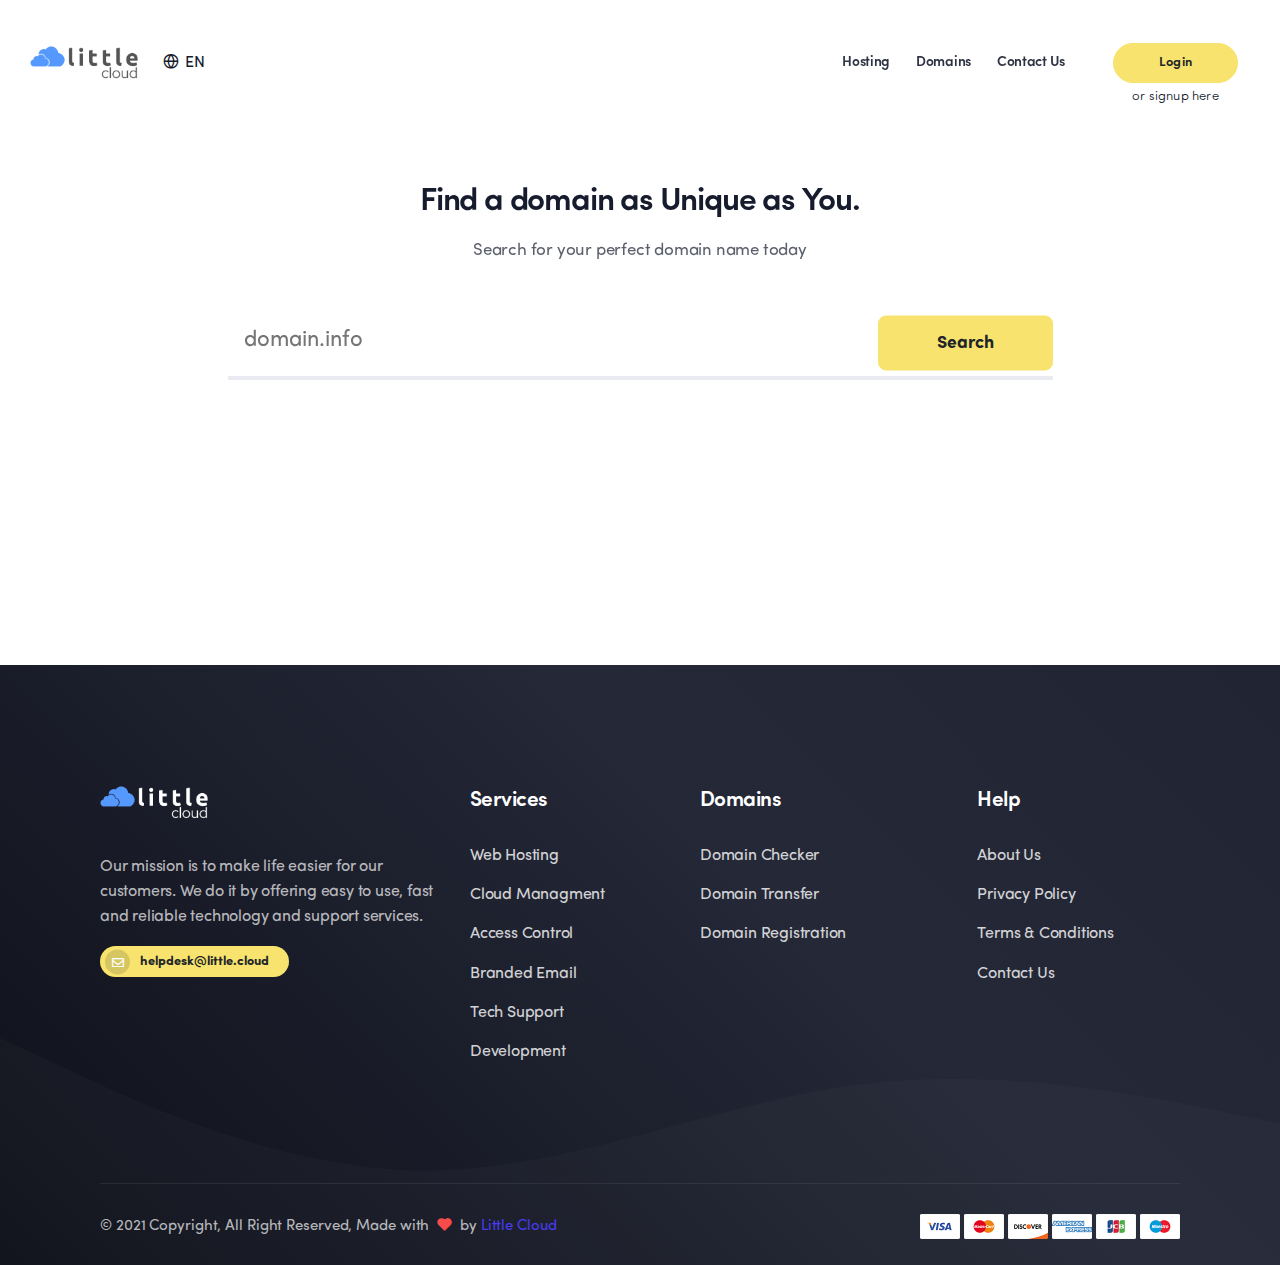
==== index.html @ 4b590631 "updates" ====
﻿<!DOCTYPE html>
<html lang="en">
    <head>
        <meta charset="UTF-8" />
        <meta http-equiv="X-UA-Compatible" content="ie=edge" />
        <meta name="viewport" content="width=device-width, initial-scale=1.0, shrink-to-fit=no" />
        <meta name="description" content="secure your domain now" />
        <meta property="og:site_name" content="Little Domains" />
        <meta property="og:url" content="https://little.domains" />
        <meta property="og:type" content="website" />
        <meta property="og:title" content="domains" />
        <title>Little Domains</title>

        <!-- favicon -->
        <link rel="shortcut icon" href="image/favicon/favicon.png" type="image/x-icon" />

        <!-- Bootstrap , fonts & icons  -->
        <link rel="stylesheet" href="css/bootstrap.css" />
        <link rel="stylesheet" href="fonts/sofia-pro/typographie.css" />
        <link rel="stylesheet" href="fonts/fontawesome-5/css/all.css" />

        <!-- Plugin'stylesheets  -->
        <link rel="stylesheet" href="plugins/slick/slick.min.css" />
        <link rel="stylesheet" href="plugins/fancybox/jquery.fancybox.min.css" />
        <link rel="stylesheet" href="plugins/aos/aos.min.css" />
        <link rel="stylesheet" href="plugins/nice-select/nice-select.min.css" />

        <!-- Vendor stylesheets  -->
        <link rel="stylesheet" href="css/main.css" />

        <!-- you can add your custom stylesheet in this file -->
        <link rel="stylesheet" href="css/custom.css" />
    </head>

    <body>
        <!-- DELETE THIS IF YOU WANT TO REMOVE PAGELOADER ANIMATION -->
        <div class="preloader">
            <div class="preloader-container">
                <div class="lds-ring">
                    <div></div>
                    <div></div>
                    <div></div>
                    <div></div>
                </div>
                <span class="coodiv-text-10">loading...</span>
            </div>
        </div>
        <!-- DELETE THIS IF YOU WANT TO REMOVE PAGELOADER ANIMATION -->

        <!-- start site-wrapper -->
        <div class="site-wrapper overflow-hidden">
            <!-- Header Area -->
            <header class="site-header header-with-right-menu light-mode-texts site-header--absolute fixed-header-layout light-color-header">
                <div class="container-fluid pr-lg-9 pl-lg-9">
                    <nav class="navbar site-navbar offcanvas-active navbar-expand-lg px-0">
                        <!-- Brand Logo-->
                        <div class="brand-logo mr-8">
                            <a href="index.html">
                                <!-- light version logo (logo must be black)-->
                                <img src="image/logo-main-black.png" alt="" class="light-version-logo" />
                                <!-- Dark version logo (logo must be White)-->
                                <img src="image/logo-main-white.png" alt="" class="dark-version-logo" />
                            </a>
                        </div>

                        <!-- START language area header -->
						<div id="languagesystem" class="header-lang dropdown show position-static coodiv-z-index-1">
						<a class="coodiv-text-10 btn-header-lang position-relative" href="#" role="button" id="dropdownMenuLink" data-toggle="dropdown" aria-haspopup="true" aria-expanded="false"> <i class="feather icon-globe mr-2"></i><span data-i18n="[html]systems.langname"></span> </a>
						<div id="languagesystem-slector" class="header-lang-container dropdown-menu px-8 py-7 px-lg-15 py-lg-15 overflow-scroll-y" aria-labelledby="dropdownMenuLink"></div>
						</div>
                        <!-- END language area header -->

                        <!-- START header main navbar -->
                        <div class="collapse navbar-collapse" id="mobile-menu">
                            <div class="navbar-nav-wrapper">
                                <ul id="header-navbar-links" class="navbar-nav main-menu"></ul><!-- Main header navbar -->
                            </div>
                        </div>
						<!-- END header main navbar -->
						
						
					<!-- START header left buttons -->
                        <div class="header-btn ml-auto ml-lg-10 mr-5 d-none d-xs-block position-relative">
                            <a data-i18n="Login" class="btn btn-warning coodiv-text-9" href="https://app.little.cloud/index.php?rp=/login">Login</a>
                            <a class="headerphone-number" href="https://app.little.cloud/register.php">or signup here</a>
                        </div>
                        <!-- START header left buttons -->
						
                        <!-- Mobile Menu Buttons-->
                        <button class="navbar-toggler btn-close-off-canvas hamburger-icon border-0" type="button" data-toggle="collapse" data-target="#mobile-menu" aria-controls="mobile-menu" aria-expanded="false" aria-label="Toggle navigation">
                            <span class="hamburger hamburger--squeeze js-hamburger">
                                <span class="hamburger-box">
                                <i class="feather icon-menu"></i>
								<i class="feather icon-x"></i>
                                </span>
                            </span>
                        </button>
                        <!--/ END Mobile Menu Buttons -->
                    </nav>
                </div>
            </header>
            <!-- navbar-dark -->

            <!-- Hero Area -->
            <div class="hero-area-coodiv position-relative white-bg-web3 light-mode-texts">
               <div class="">
                    
                    
                    <span class="header-earth"></span>

                    
                </div>

                <div class="container">
                    <div class="row justify-content-center align-items-center pb-30 position-relative coodiv-z-index-2">
                        <div class="col-11 col-md-12 col-lg-9 order-lg-1" data-aos="fade-right" data-aos-duration="500" data-aos-once="true">
                            <div class="hero-content mt-11 mt-lg-0">
                                
                                <h1 class="title coodiv-text-5 mb-5 text-center">Find a domain as Unique as You.</h1>
                                <p class="coodiv-text-9 mb-11 text-center">
                                    Search for your perfect domain name today
                                </p>

                                <form class="domain-search-form mb-13" action="https://app.little.cloud/cart.php?a=add&domain=register" method="POST">
                                    <div class="domain-search position-relative">
                                        
                                        <input class="domain-search-input-header pl-6" type="text" name="query" data-role="input-typewrite" required="" aria-label="Register a Domain Name" placeholder="domain.info" />
                                        <button type="submit" class="btn btn-warning domain-search-button-header position-absolute" role="button" aria-label="Search Domain Name">Search</button>
                                
                                    </div>
                                    
                                </form>
                                
                                </div>
                            </div>
                        </div>
                    </div>
                </div>
            </div>


       <!-- Footer Start-->
<div class="dark-mode-texts bg-box-gradient-1 overflow-hidden position-relative">
    <svg class="bg-wave-box-end" xmlns="http://www.w3.org/2000/svg" viewBox="0 0 1440 320">
        <path
            fill="#fff"
            fill-opacity="1"
            d="M0,64L80,101.3C160,139,320,213,480,213.3C640,213,800,139,960,117.3C1120,96,1280,128,1360,144L1440,160L1440,320L1360,320C1280,320,1120,320,960,320C800,320,640,320,480,320C320,320,160,320,80,320L0,320Z"
        ></path>
    </svg>
    <div class="container">
        <div class="footer-section dark-mode-texts">
            <div class="container">
                <div class="footer-top pt-15 pt-lg-25 pb-lg-19">
                    <div class="row">
                        <div class="col-6 col-lg-4">
                            <div class="footer-block mb-13 mb-lg-9">
                                <div class="brand-logo mb-10">
                                    <a href="#"><img src="image\logo-main-white.png" alt="" class="dark-version-logo" /></a>
                                </div>
                                <p>Our mission is to make life easier for our customers. We do it by offering easy to use, fast and reliable technology and support services.</p>
                                <ul class="footer-contact-list list-unstyled">
                                    <li>
                                        <span class="badge coodiv-badge badge-warning rounded-pill coodiv-text-12 position-relative"><i class="far fa-envelope"></i> helpdesk@little.cloud</span>
                                    </li>
                                </ul>
                            </div>
                        </div>

                        <div class="col-6 col-lg-2">
                            <div class="footer-block mb-13 mb-lg-9">
                                <h4 class="block-title coodiv-text-7 mb-7 position-relative">Services</h4>
                                <ul class="footer-list list-unstyled">
                                    <li class="py-2"><a class="footer-list-link" href="">Web Hosting</a></li>
                                    <li class="py-2"><a class="footer-list-link" href="">Cloud Managment</a></li>
                                    <li class="py-2"><a class="footer-list-link" href="">Access Control</a></li>
                                    <li class="py-2"><a class="footer-list-link" href="">Branded Email</a></li>
                                    <li class="py-2"><a class="footer-list-link" href="">Tech Support</a></li>
                                    <li class="py-2"><a class="footer-list-link" href="">Development</a></li>
                                </ul>
                            </div>
                        </div>

                        <div class="col-6 col-lg-3 pl-lg-15">
                            <div class="footer-block mb-13 mb-lg-9">
                                <h4 class="block-title coodiv-text-7 mb-7 position-relative">Domains</h4>
                                <ul class="footer-list list-unstyled">
                                    <li class="py-2"><a class="footer-list-link" href="">Domain Checker</a></li>
                                    <li class="py-2"><a class="footer-list-link" href="">Domain Transfer</a></li>
                                    <li class="py-2"><a class="footer-list-link" href="">Domain Registration</a></li>
                                </ul>
                            </div>
                        </div>

                        
                        <div class="col-6 col-lg-3 pl-lg-15">
                            <div class="footer-block mb-13 mb-lg-9">
                                <h4 class="block-title coodiv-text-7 mb-7 position-relative">Help</h4>
                                <ul class="footer-list list-unstyled">
                                    <li class="py-2"><a class="footer-list-link" href="">About Us</a></li>
                                    <li class="py-2"><a class="footer-list-link" href="">Privacy Policy</a></li>
                                    <li class="py-2"><a class="footer-list-link" href="">Terms & Conditions</a></li>
                                    <li class="py-2"><a class="footer-list-link" href="">Contact Us</a></li>
                                </ul>
                            </div>
                        </div>

                    </div>
                </div>
                <div class="bottom-footer-area border-top pt-9 pb-8">
                    <div class="row align-items-center">
                        <div class="col-lg-8">
                            <p class="copyright-text coodiv-text-11 mb-6 mb-lg-0 coodiv-text-color-opacity text-center text-lg-left">
                                © 2021 Copyright, All Right Reserved, Made with <i class="coodiv-color-red-opacity-visible feather icon-heart-on mx-1"></i> by <a href="https://little.cloud/">Little Cloud</a>
                                <i class="icon icon-heart-2-2 text-sky-blue align-middle ml-2"></i>
                            </p>
                        </div>
                        <div class="col-lg-4 text-center text-lg-right">
                            <ul class="payment-getway list-unstyled mb-0">
                                <li class="ml-1"><img src="image/payment/visa.png" alt="" /></li>
                                <li class="ml-1"><img src="image/payment/mastercard.png" alt="" /></li>
                                <li class="ml-1"><img src="image/payment/discover.png" alt="" /></li>
                                <li class="ml-1"><img src="image/payment/amex.png" alt="" /></li>
                                <li class="ml-1"><img src="image/payment/jcb.png" alt="" /></li>
                                <li class="ml-1"><img src="image/payment/maestro.png" alt="" /></li>
                            </ul>
                        </div>
                    </div>
                </div>
            </div>
        </div>
    </div>
</div>
</div>

<!-- START LIVE SUPPORT FIXED HEAD -->
<a class="live-support-trigger" href="#" data-toggle="modal" data-target="#errormodal">
<div class="support-agent"><img class="profile-pic" src="image/team/3.jpg" alt="support agent" /></div>
<div class="live-support-welcome coodiv-text-12 font-weight-light shadow">How can i help you?</div>
</a>
<!-- END LIVE SUPPORT FIXED HEAD -->


<!-- START LIVE SUPPORT MODEL -->
<div class="modal fade" id="errormodal" role="dialog" aria-labelledby="errormodal" aria-hidden="true">
<div class="modal-dialog modal-dialog-centered">
    <div class="modal-content rounded-20 border-opacity">
        <div class="modal-body px-10 py-10 text-center">
            <h3 class="coodiv-text-6">All of our support team are busy right now :(</h3>
            <p class="coodiv-text-9 font-weight-light text-muted">please email helpdesk@little.cloud</p>
            <div class="d-block mt-13">
                <button href="mailto:helpdesk@little.cloud" type="button" class="btn btn-primary btn-curved mb-0 w-50 rounded-20">okay</button>
                <button type="button" class="btn text-primary mb-0 rounded-20" data-dismiss="modal">Cancel</button>
            </div>
        </div>
    </div>
</div>
</div>
<!-- END LIVE SUPPORT MODEL -->

<!-- Vendor Scripts -->
<script src="js/vendor.min.js"></script>
<!-- Plugin's Scripts -->
<script src="plugins/fancybox/jquery.fancybox.min.js"></script>
<script src="plugins/nice-select/jquery.nice-select.min.js"></script>
<script src="plugins/aos/aos.min.js"></script>
<script src="plugins/slick/slick.min.js"></script>
<script src="plugins/typed/typed.min.js"></script>
<script src="plugins/waypoints/jquery.waypoints.min.js"></script>

<script src="plugins/particles/particles-code.js"></script>
<script src="plugins/particles/particles.js"></script>
<script src="plugins/parallax/parallax.js"></script>

<!-- Translate Scripts -->
<script src="plugins/i18next/i18next.min.js"></script>
<script src="plugins/i18next/i18nextXHRBackend.min.js"></script>
<script src="plugins/i18next/jquery-i18next.min.js"></script>

<!-- Activation Script -->
<script src="js/custom.js"></script>
</body>
</html>
<!--footer finish-->
---- fonts/sofia-pro/typographie.css ----
﻿@font-face {
    font-family: 'Sofia Pro';
    font-style: normal;
    font-weight: 400;
    src: local('Sofia Pro'), url('SofiaProRegularAz.woff') format('woff');
}
@font-face {
    font-family: 'Sofia Pro';
    font-style: italic;
    font-weight: 400;
    src: local('Sofia Pro'), url('SofiaProRegularItalicAz.woff') format('woff');
}
@font-face {
    font-family: 'Sofia Pro';
    font-style: normal;
    font-weight: 300;
    src: local('Sofia Pro'), url('SofiaProLightAz.woff') format('woff');
}
@font-face {
    font-family: 'Sofia Pro';
    font-style: italic;
    font-weight: 300;
    src: local('Sofia Pro'), url('SofiaProLightItalicAz.woff') format('woff');
}
@font-face {
    font-family: 'Sofia Pro';
    font-style: normal;
    font-weight: 500;
    src: local('Sofia Pro'), url('SofiaProMediumAz.woff') format('woff');
}
@font-face {
    font-family: 'Sofia Pro';
    font-style: italic;
    font-weight: 500;
    src: local('Sofia Pro'), url('SofiaProMediumItalicAz.woff') format('woff');
}
@font-face {
    font-family: 'Sofia Pro';
    font-style: normal;
    font-weight: 600;
    src: local('Sofia Pro'), url('SofiaProSemiBoldAz.woff') format('woff');
}
@font-face {
    font-family: 'Sofia Pro';
    font-style: italic;
    font-weight: 600;
    src: local('Sofia Pro'), url('SofiaProSemiBoldItalicAz.woff') format('woff');
}
@font-face {
    font-family: 'Sofia Pro';
    font-style: normal;
    font-weight: 700;
    src: local('Sofia Pro'), url('SofiaProBoldAz.woff') format('woff');
}
@font-face {
    font-family: 'Sofia Pro';
    font-style: italic;
    font-weight: 700;
    src: local('Sofia Pro'), url('SofiaProBoldItalicAz.woff') format('woff');
}
@font-face {
    font-family: 'Sofia Pro';
    font-style: normal;
    font-weight: 900;
    src: local('Sofia Pro'), url('SofiaProBlackAz.woff') format('woff');
}
@font-face {
    font-family: 'Sofia Pro';
    font-style: italic;
    font-weight: 900;
    src: local('Sofia Pro'), url('SofiaProBlackItalicAz.woff') format('woff');
}
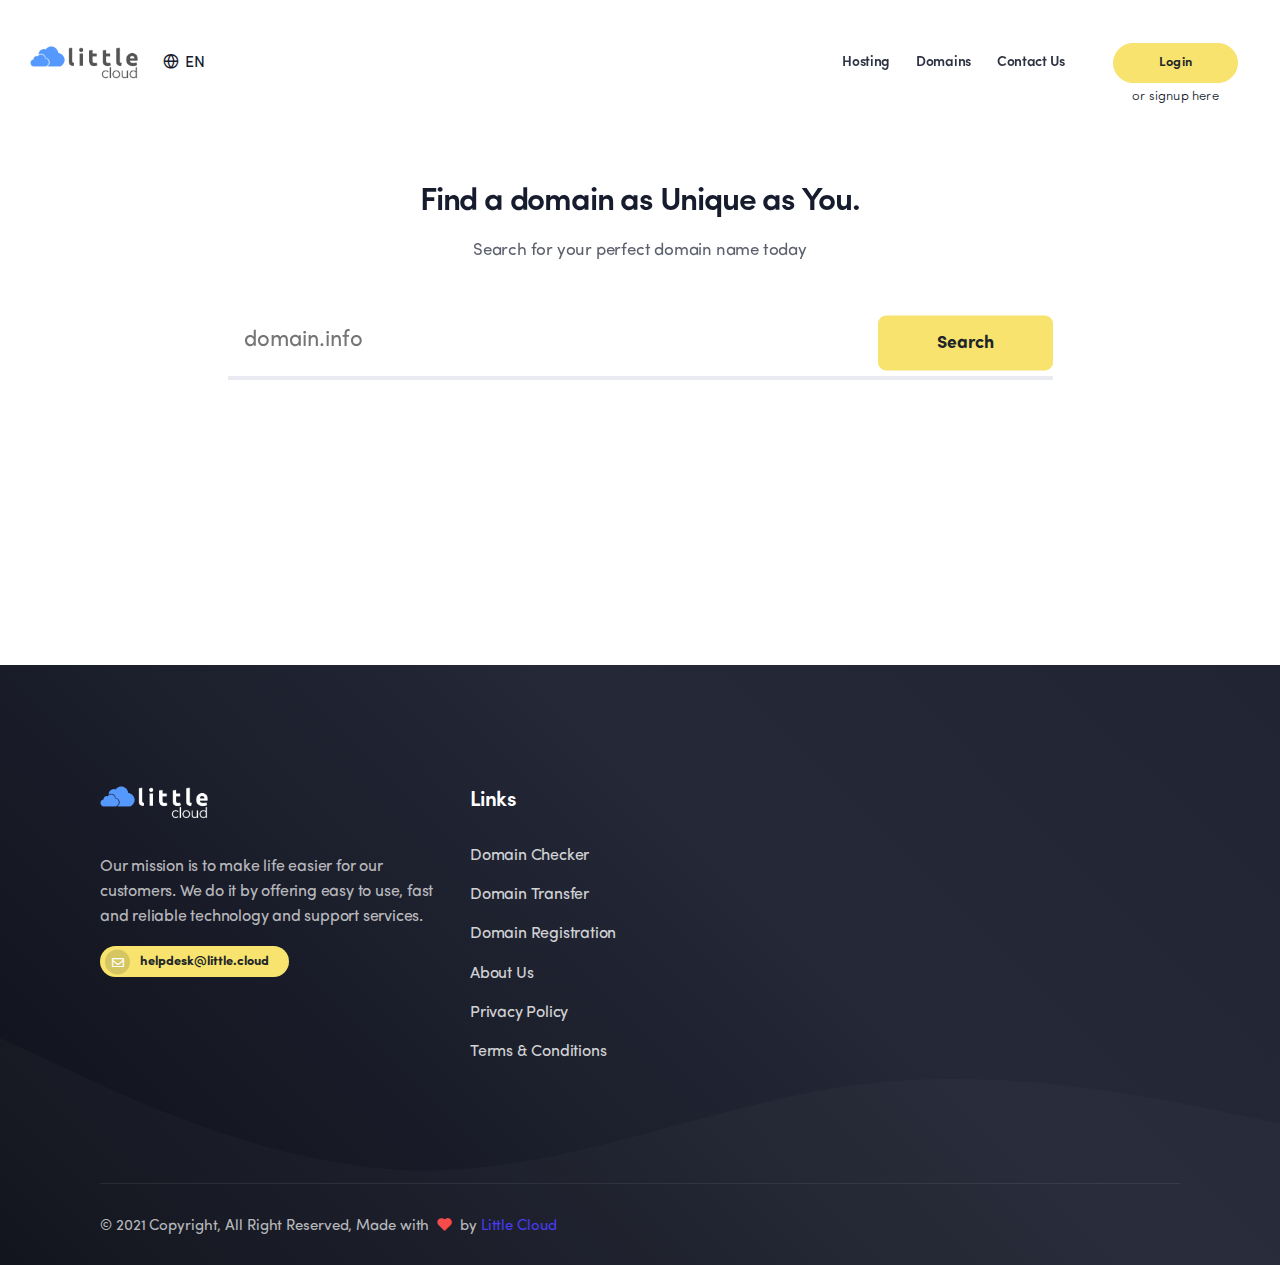
==== commit 6bbfb029: "updated links" ====
--- a/index.html
+++ b/index.html
@@ -169,42 +169,17 @@
 
                         <div class="col-6 col-lg-2">
                             <div class="footer-block mb-13 mb-lg-9">
-                                <h4 class="block-title coodiv-text-7 mb-7 position-relative">Services</h4>
-                                <ul class="footer-list list-unstyled">
-                                    <li class="py-2"><a class="footer-list-link" href="">Web Hosting</a></li>
-                                    <li class="py-2"><a class="footer-list-link" href="">Cloud Managment</a></li>
-                                    <li class="py-2"><a class="footer-list-link" href="">Access Control</a></li>
-                                    <li class="py-2"><a class="footer-list-link" href="">Branded Email</a></li>
-                                    <li class="py-2"><a class="footer-list-link" href="">Tech Support</a></li>
-                                    <li class="py-2"><a class="footer-list-link" href="">Development</a></li>
-                                </ul>
-                            </div>
-                        </div>
-
-                        <div class="col-6 col-lg-3 pl-lg-15">
-                            <div class="footer-block mb-13 mb-lg-9">
-                                <h4 class="block-title coodiv-text-7 mb-7 position-relative">Domains</h4>
+                                <h4 class="block-title coodiv-text-7 mb-7 position-relative">Links</h4>
                                 <ul class="footer-list list-unstyled">
                                     <li class="py-2"><a class="footer-list-link" href="">Domain Checker</a></li>
                                     <li class="py-2"><a class="footer-list-link" href="">Domain Transfer</a></li>
                                     <li class="py-2"><a class="footer-list-link" href="">Domain Registration</a></li>
+                                    <li class="py-2"><a class="footer-list-link" href="https://little.cloud/about.html">About Us</a></li>
+                                    <li class="py-2"><a class="footer-list-link" href="https://little.cloud/privacy.html">Privacy Policy</a></li>
+                                    <li class="py-2"><a class="footer-list-link" href="https://app.little.cloud/tos.php">Terms & Conditions</a></li>
                                 </ul>
                             </div>
                         </div>
-
-                        
-                        <div class="col-6 col-lg-3 pl-lg-15">
-                            <div class="footer-block mb-13 mb-lg-9">
-                                <h4 class="block-title coodiv-text-7 mb-7 position-relative">Help</h4>
-                                <ul class="footer-list list-unstyled">
-                                    <li class="py-2"><a class="footer-list-link" href="">About Us</a></li>
-                                    <li class="py-2"><a class="footer-list-link" href="">Privacy Policy</a></li>
-                                    <li class="py-2"><a class="footer-list-link" href="">Terms & Conditions</a></li>
-                                    <li class="py-2"><a class="footer-list-link" href="">Contact Us</a></li>
-                                </ul>
-                            </div>
-                        </div>
-
                     </div>
                 </div>
                 <div class="bottom-footer-area border-top pt-9 pb-8">
@@ -214,16 +189,6 @@
                                 © 2021 Copyright, All Right Reserved, Made with <i class="coodiv-color-red-opacity-visible feather icon-heart-on mx-1"></i> by <a href="https://little.cloud/">Little Cloud</a>
                                 <i class="icon icon-heart-2-2 text-sky-blue align-middle ml-2"></i>
                             </p>
-                        </div>
-                        <div class="col-lg-4 text-center text-lg-right">
-                            <ul class="payment-getway list-unstyled mb-0">
-                                <li class="ml-1"><img src="image/payment/visa.png" alt="" /></li>
-                                <li class="ml-1"><img src="image/payment/mastercard.png" alt="" /></li>
-                                <li class="ml-1"><img src="image/payment/discover.png" alt="" /></li>
-                                <li class="ml-1"><img src="image/payment/amex.png" alt="" /></li>
-                                <li class="ml-1"><img src="image/payment/jcb.png" alt="" /></li>
-                                <li class="ml-1"><img src="image/payment/maestro.png" alt="" /></li>
-                            </ul>
                         </div>
                     </div>
                 </div>
@@ -258,6 +223,8 @@
 </div>
 <!-- END LIVE SUPPORT MODEL -->
 
+<!--footer finish-->
+
 <!-- Vendor Scripts -->
 <script src="js/vendor.min.js"></script>
 <!-- Plugin's Scripts -->
@@ -281,4 +248,4 @@
 <script src="js/custom.js"></script>
 </body>
 </html>
-<!--footer finish-->
+
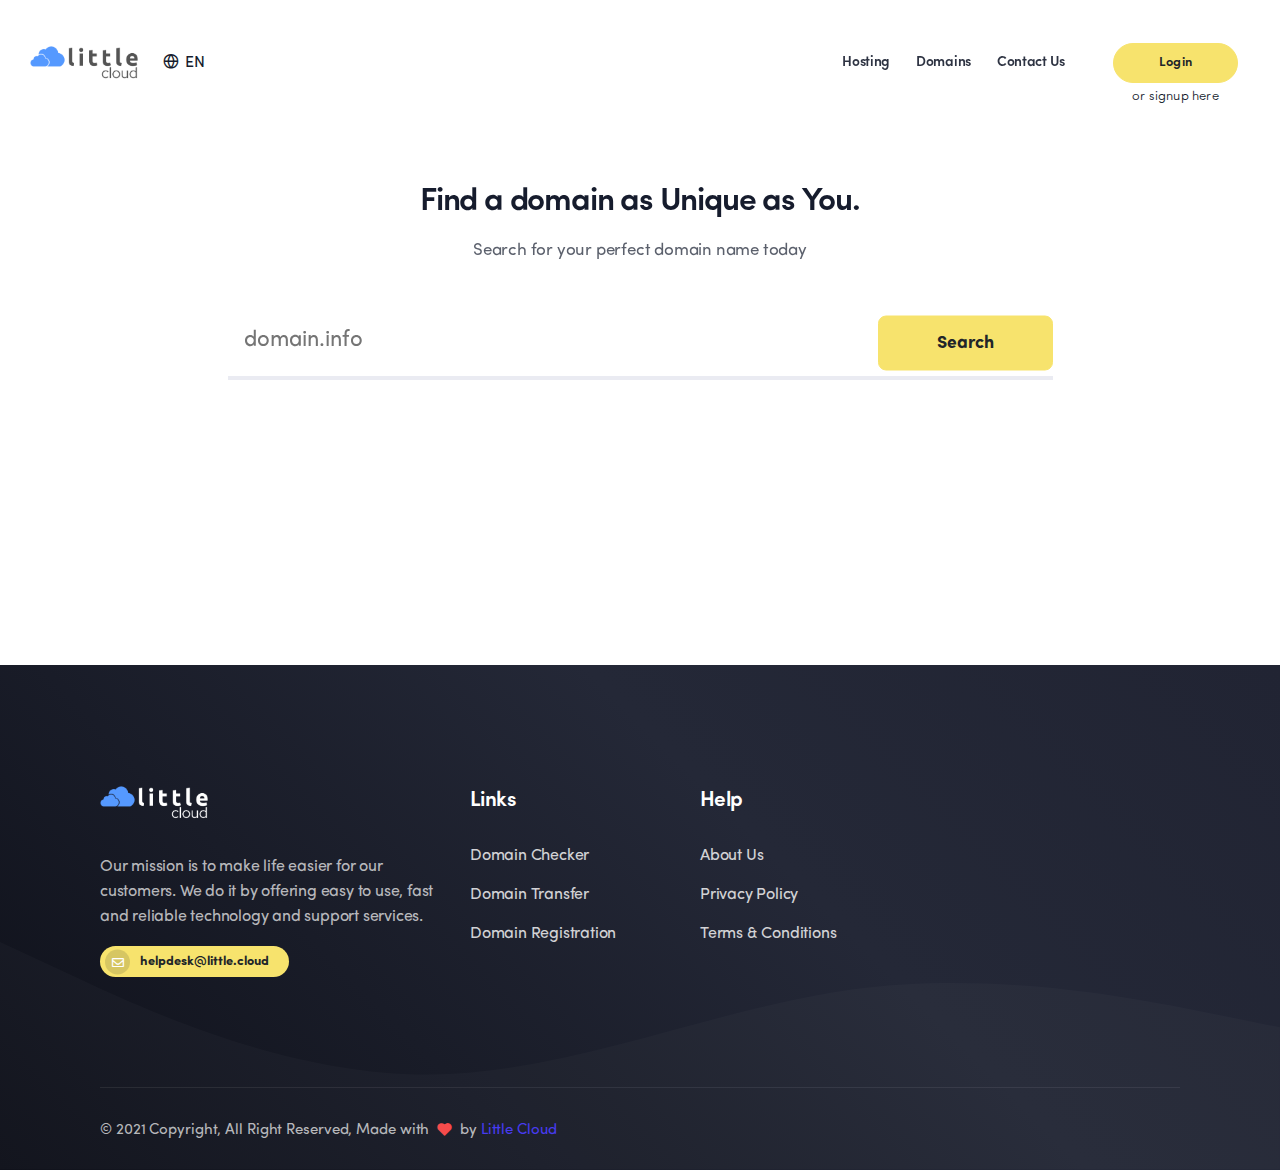
==== commit c9bb49c9: "updated links" ====
--- a/index.html
+++ b/index.html
@@ -174,12 +174,25 @@
                                     <li class="py-2"><a class="footer-list-link" href="">Domain Checker</a></li>
                                     <li class="py-2"><a class="footer-list-link" href="">Domain Transfer</a></li>
                                     <li class="py-2"><a class="footer-list-link" href="">Domain Registration</a></li>
+                                </ul>
+                            </div>
+                        </div>
+
+                        
+
+                        
+                        <div class="col-6 col-lg-3 pl-lg-15">
+                            <div class="footer-block mb-13 mb-lg-9">
+                                <h4 class="block-title coodiv-text-7 mb-7 position-relative">Help</h4>
+                                <ul class="footer-list list-unstyled">
+                              
                                     <li class="py-2"><a class="footer-list-link" href="https://little.cloud/about.html">About Us</a></li>
                                     <li class="py-2"><a class="footer-list-link" href="https://little.cloud/privacy.html">Privacy Policy</a></li>
                                     <li class="py-2"><a class="footer-list-link" href="https://app.little.cloud/tos.php">Terms & Conditions</a></li>
                                 </ul>
                             </div>
                         </div>
+
                     </div>
                 </div>
                 <div class="bottom-footer-area border-top pt-9 pb-8">
@@ -197,31 +210,6 @@
     </div>
 </div>
 </div>
-
-<!-- START LIVE SUPPORT FIXED HEAD -->
-<a class="live-support-trigger" href="#" data-toggle="modal" data-target="#errormodal">
-<div class="support-agent"><img class="profile-pic" src="image/team/3.jpg" alt="support agent" /></div>
-<div class="live-support-welcome coodiv-text-12 font-weight-light shadow">How can i help you?</div>
-</a>
-<!-- END LIVE SUPPORT FIXED HEAD -->
-
-
-<!-- START LIVE SUPPORT MODEL -->
-<div class="modal fade" id="errormodal" role="dialog" aria-labelledby="errormodal" aria-hidden="true">
-<div class="modal-dialog modal-dialog-centered">
-    <div class="modal-content rounded-20 border-opacity">
-        <div class="modal-body px-10 py-10 text-center">
-            <h3 class="coodiv-text-6">All of our support team are busy right now :(</h3>
-            <p class="coodiv-text-9 font-weight-light text-muted">please email helpdesk@little.cloud</p>
-            <div class="d-block mt-13">
-                <button href="mailto:helpdesk@little.cloud" type="button" class="btn btn-primary btn-curved mb-0 w-50 rounded-20">okay</button>
-                <button type="button" class="btn text-primary mb-0 rounded-20" data-dismiss="modal">Cancel</button>
-            </div>
-        </div>
-    </div>
-</div>
-</div>
-<!-- END LIVE SUPPORT MODEL -->
 
 <!--footer finish-->
 
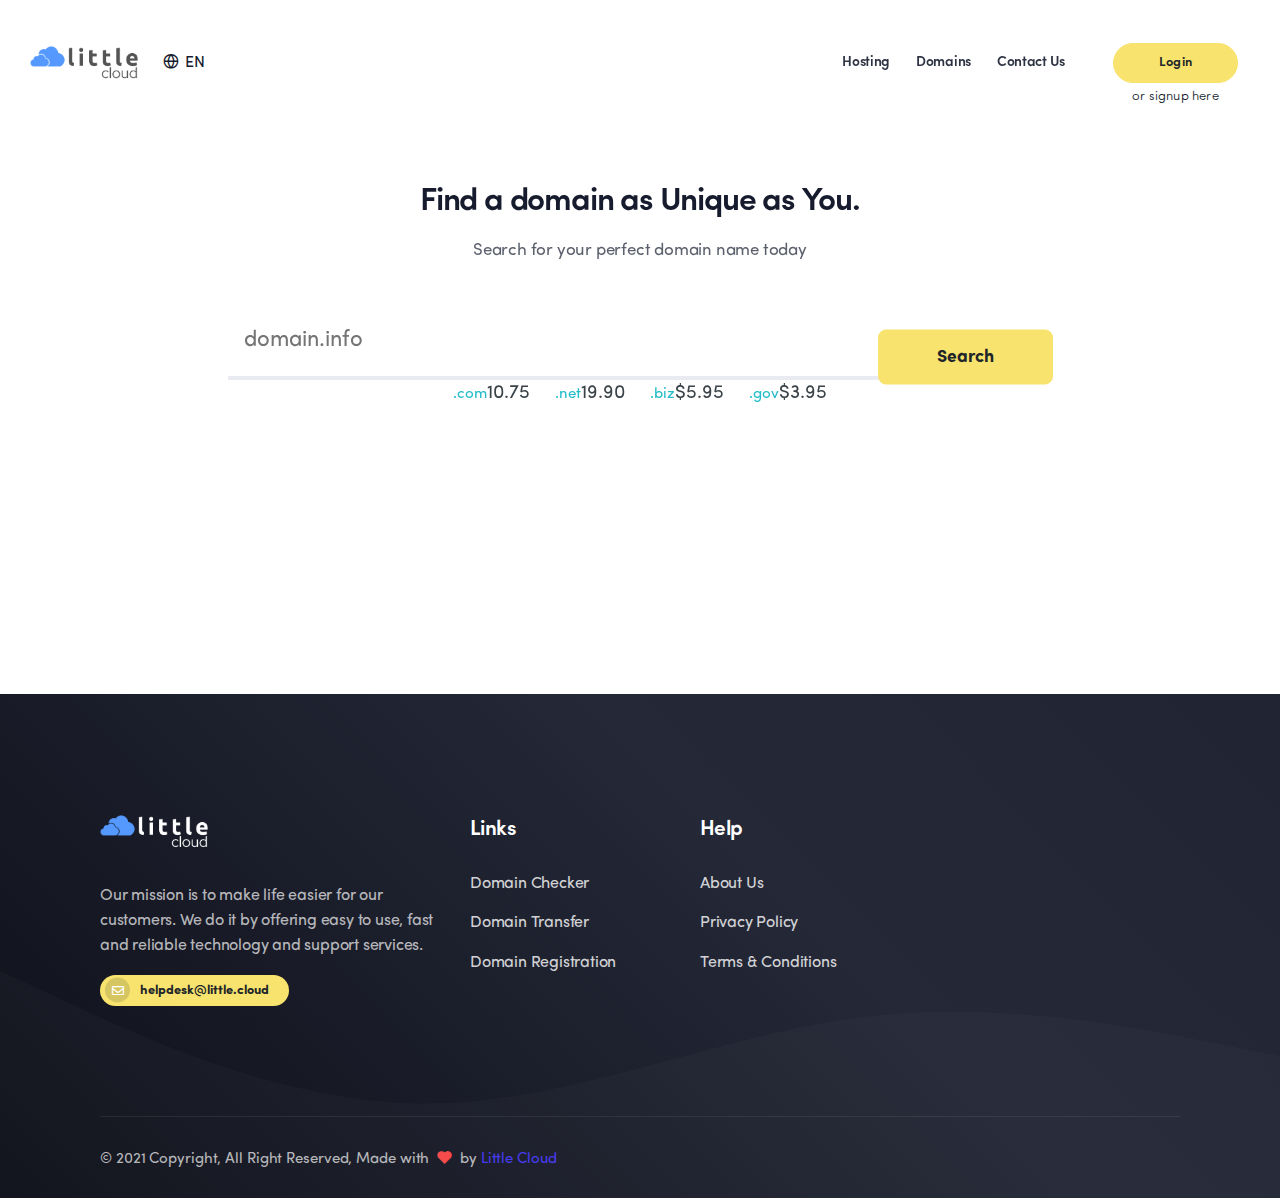
==== commit 0affa8d8: "update css" ====
--- a/index.html
+++ b/index.html
@@ -126,7 +126,8 @@
                                         
                                         <input class="domain-search-input-header pl-6" type="text" name="query" data-role="input-typewrite" required="" aria-label="Register a Domain Name" placeholder="domain.info" />
                                         <button type="submit" class="btn btn-warning domain-search-button-header position-absolute" role="button" aria-label="Search Domain Name">Search</button>
-                                
+                                        <p class="domain-price text-center"><span><small>.com</small>10.75</span> <span><small>.net</small>19.90</span> <span><small>.biz</small>$5.95</span> <span><small>.gov</small>$3.95</span></p>
+
                                     </div>
                                     
                                 </form>
--- a/css/custom.css
+++ b/css/custom.css
@@ -1,6 +1,14 @@
 /*------------------------------------------------------------------
  * template Name: lwc_1
  -------------------------------------------------------------------*/
+ .domain-price span {
+  color: #3a4348;
+  margin: 0 10px;
+}
+
+.domain-price span small {
+  color: #24bdc9;
+}
 
   .hns-search {
     margin-top: 100px;
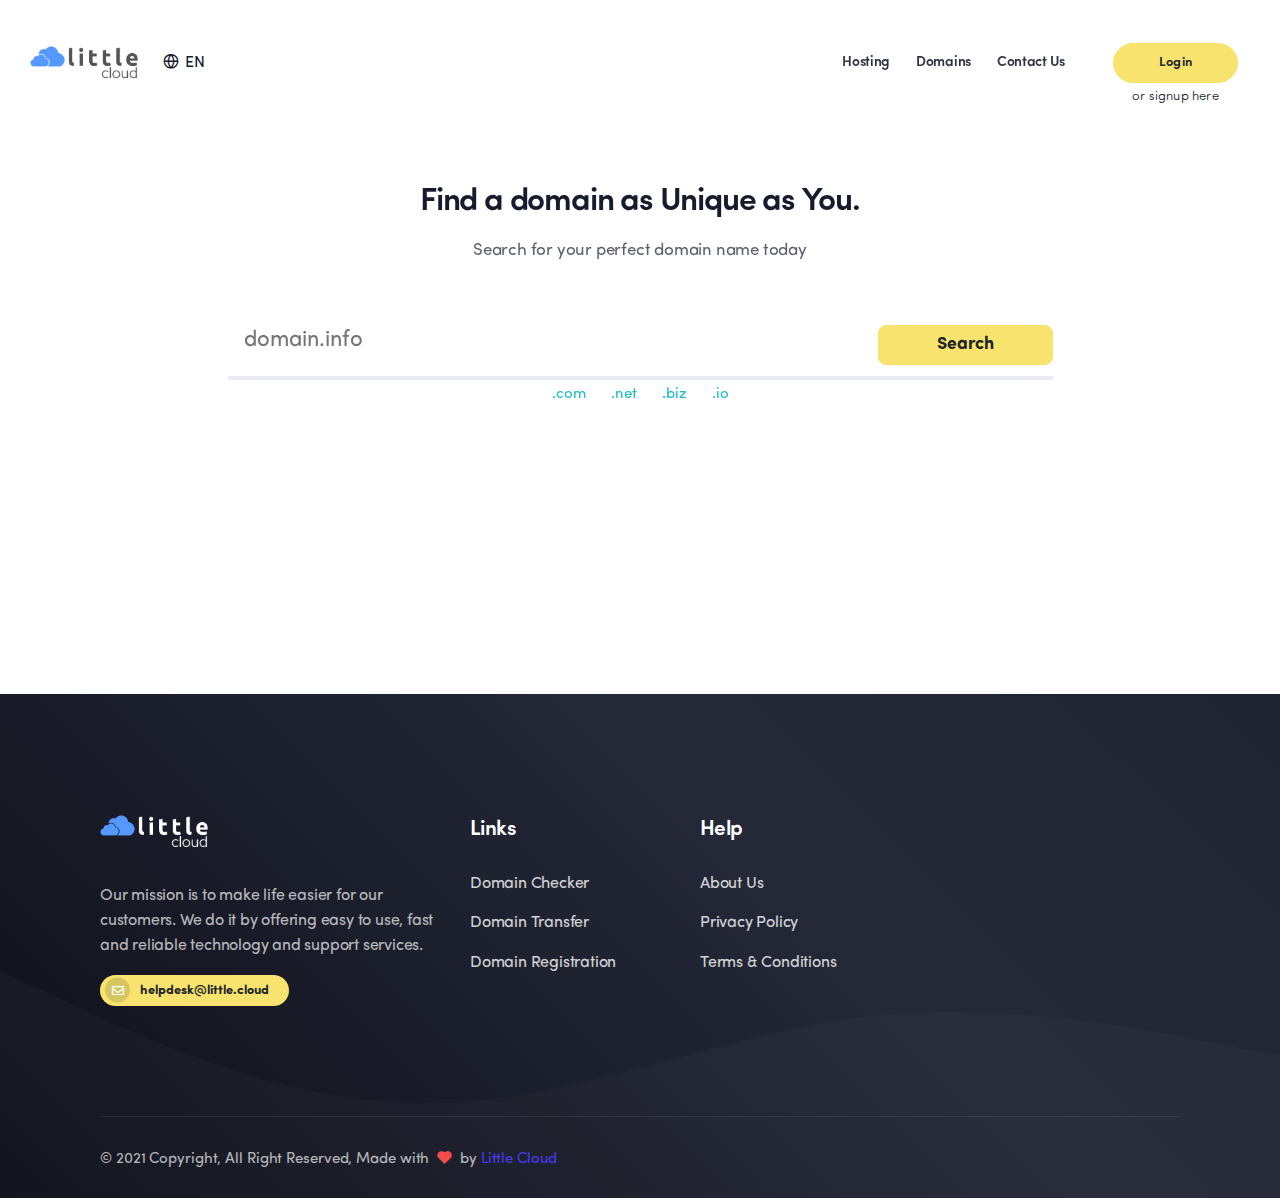
==== commit 81b172a1: "updated domain search box" ====
--- a/index.html
+++ b/index.html
@@ -126,7 +126,7 @@
                                         
                                         <input class="domain-search-input-header pl-6" type="text" name="query" data-role="input-typewrite" required="" aria-label="Register a Domain Name" placeholder="domain.info" />
                                         <button type="submit" class="btn btn-warning domain-search-button-header position-absolute" role="button" aria-label="Search Domain Name">Search</button>
-                                        <p class="domain-price text-center"><span><small>.com</small>10.75</span> <span><small>.net</small>19.90</span> <span><small>.biz</small>$5.95</span> <span><small>.gov</small>$3.95</span></p>
+                                        <p class="domain-price text-center"><span><small>.com</small><script language="javascript" src="https://app.little.cloud/feeds/domainprice.php?tld=.com&type=register&regperiod=1&format=1"></script></span> <span><small>.net</small><script language="javascript" src="https://app.little.cloud/feeds/domainprice.php?tld=.net&type=register&regperiod=1&format=1"></script></span> <span><small>.biz</small><script language="javascript" src="https://app.little.cloud/feeds/domainprice.php?tld=.net&type=register&regperiod=1&format=1"></script></span> <span><small>.io</small><script language="javascript" src="https://app.little.cloud/feeds/domainprice.php?tld=.io&type=register&regperiod=1&format=1"></script></span></p>
 
                                     </div>
                                     
--- a/css/main.css
+++ b/css/main.css
@@ -494,7 +494,12 @@
 .domain-search-input-header{width:100%;border:0;height:75px;border-bottom:4px solid #eaebf2;font-size:22px;padding-right:200px;background:transparent!important;outline:none!important}
 .domain-search-input-header.homapage-domain-search::placeholder{color:#fff!important}
 .domain-search-input-header.homapage-domain-search{color:#fff!important}
-.domain-search-button-header{right:0;height:55px;top:50%;transform:translateY(-50%)}
+.domain-search-button-header{    
+  right: 0;
+  height: 40px;
+  top: 50%;
+  transform: translateY(-80%);}
+
 .domains-box{height:100px;outline:none!important;padding-right:95px}
 .domains-box img{height:18px}
 .domains-box .sold-side-domain{position:absolute;right:0;top:0;bottom:0;border-radius:0 10px 10px 0;padding:9px 5px;text-align:center;color:#fff;width:90px}
--- a/css/custom.css
+++ b/css/custom.css
@@ -3,10 +3,12 @@
  -------------------------------------------------------------------*/
  .domain-price span {
   color: #3a4348;
-  margin: 0 10px;
+  margin: 10px 10px;
+  padding-top: 20px;
 }
 
 .domain-price span small {
+  padding-top: 20px;
   color: #24bdc9;
 }
 
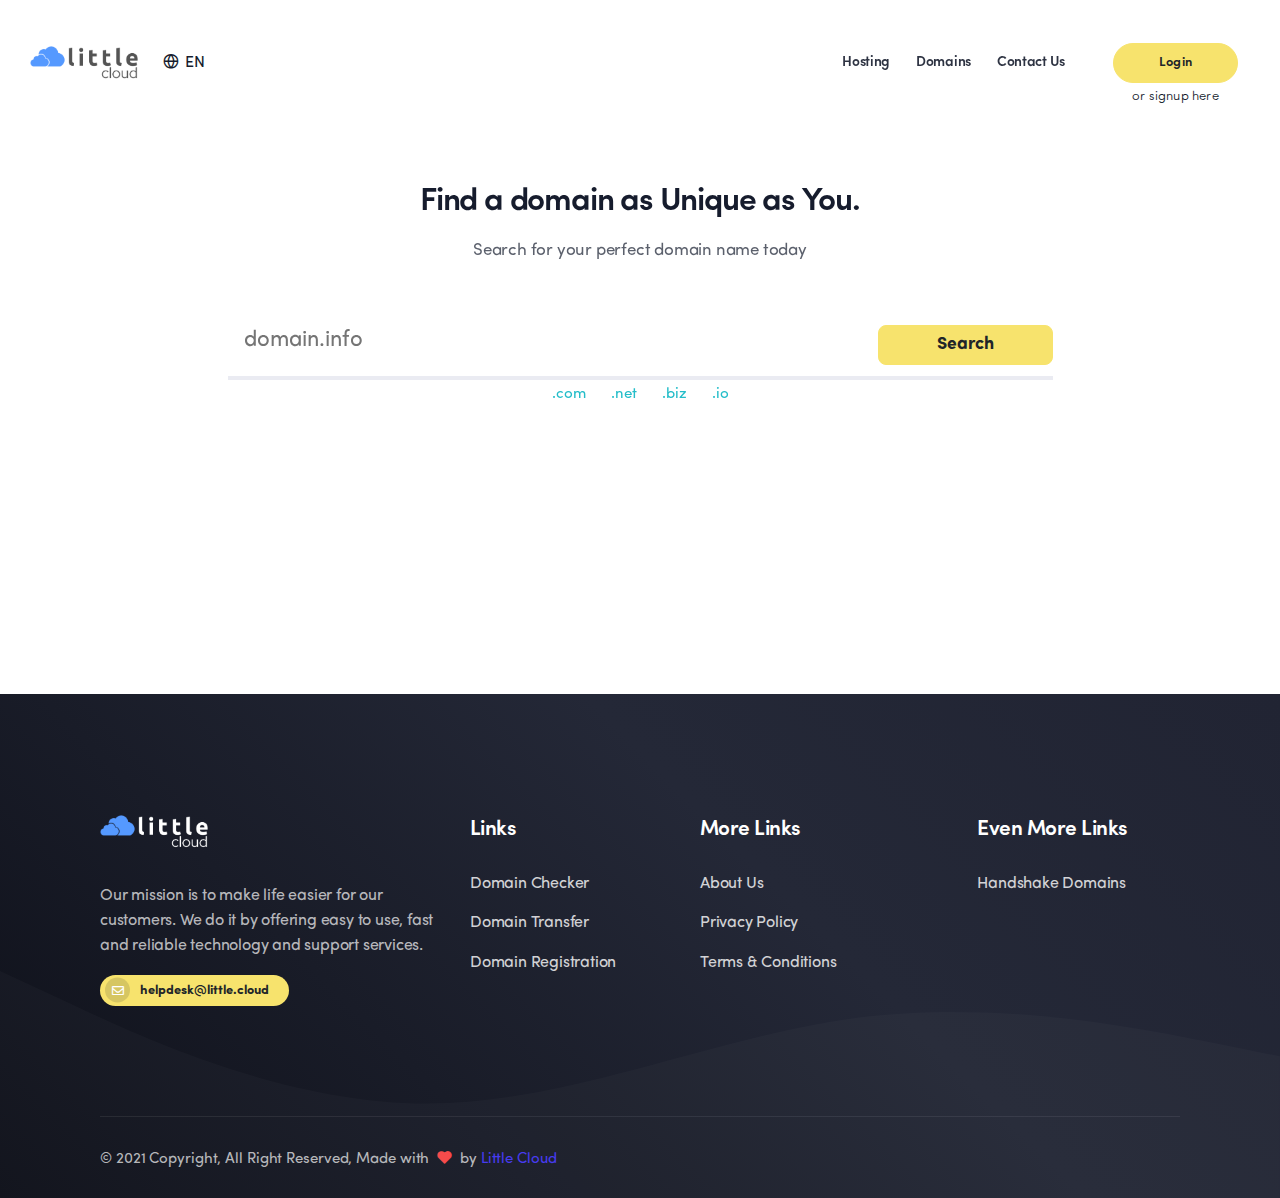
==== commit 8f70f086: "fixes" ====
--- a/index.html
+++ b/index.html
@@ -154,7 +154,7 @@
             <div class="container">
                 <div class="footer-top pt-15 pt-lg-25 pb-lg-19">
                     <div class="row">
-                        <div class="col-6 col-lg-4">
+                        <div class="col-4 col-lg-4">
                             <div class="footer-block mb-13 mb-lg-9">
                                 <div class="brand-logo mb-10">
                                     <a href="#"><img src="image\logo-main-white.png" alt="" class="dark-version-logo" /></a>
@@ -168,7 +168,7 @@
                             </div>
                         </div>
 
-                        <div class="col-6 col-lg-2">
+                        <div class="col-4 col-lg-2">
                             <div class="footer-block mb-13 mb-lg-9">
                                 <h4 class="block-title coodiv-text-7 mb-7 position-relative">Links</h4>
                                 <ul class="footer-list list-unstyled">
@@ -182,14 +182,23 @@
                         
 
                         
-                        <div class="col-6 col-lg-3 pl-lg-15">
-                            <div class="footer-block mb-13 mb-lg-9">
-                                <h4 class="block-title coodiv-text-7 mb-7 position-relative">Help</h4>
+                        <div class="col-4 col-lg-3 pl-lg-15">
+                            <div class="footer-block mb-13 mb-lg-9">
+                                <h4 class="block-title coodiv-text-7 mb-7 position-relative">More Links</h4>
                                 <ul class="footer-list list-unstyled">
                               
                                     <li class="py-2"><a class="footer-list-link" href="https://little.cloud/about.html">About Us</a></li>
                                     <li class="py-2"><a class="footer-list-link" href="https://little.cloud/privacy.html">Privacy Policy</a></li>
                                     <li class="py-2"><a class="footer-list-link" href="https://app.little.cloud/tos.php">Terms & Conditions</a></li>
+                                </ul>
+                            </div>
+                        </div>
+                        <div class="col-4 col-lg-3 pl-lg-15">
+                            <div class="footer-block mb-13 mb-lg-9">
+                                <h4 class="block-title coodiv-text-7 mb-7 position-relative">Even More Links</h4>
+                                <ul class="footer-list list-unstyled">
+                              
+                                    <li class="py-2"><a class="footer-list-link" href="https://handshake.org">Handshake Domains</a></li>
                                 </ul>
                             </div>
                         </div>
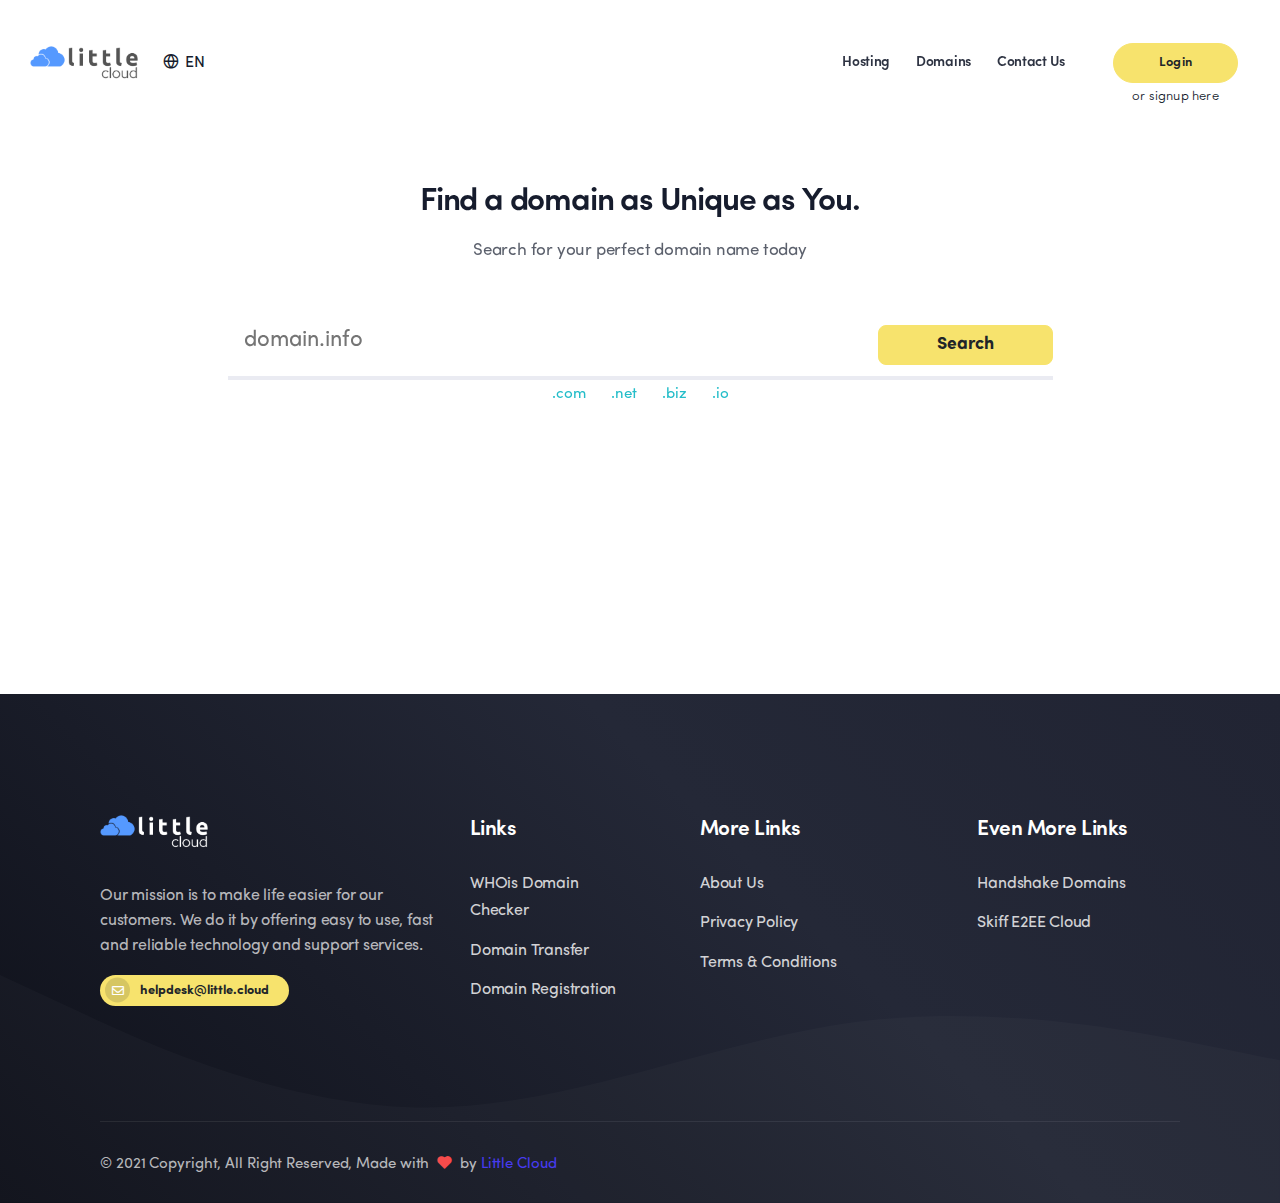
==== commit e0273272: "fixes" ====
--- a/index.html
+++ b/index.html
@@ -172,9 +172,9 @@
                             <div class="footer-block mb-13 mb-lg-9">
                                 <h4 class="block-title coodiv-text-7 mb-7 position-relative">Links</h4>
                                 <ul class="footer-list list-unstyled">
-                                    <li class="py-2"><a class="footer-list-link" href="">Domain Checker</a></li>
-                                    <li class="py-2"><a class="footer-list-link" href="">Domain Transfer</a></li>
-                                    <li class="py-2"><a class="footer-list-link" href="">Domain Registration</a></li>
+                                    <li class="py-2"><a class="footer-list-link" href="https://lookup.icann.com">WHOis Domain Checker</a></li>
+                                    <li class="py-2"><a class="footer-list-link" href="https://app.little.cloud/cart.php?a=add&domain=transfer">Domain Transfer</a></li>
+                                    <li class="py-2"><a class="footer-list-link" href="https://app.little.cloud/cart.php?a=add&domain=register">Domain Registration</a></li>
                                 </ul>
                             </div>
                         </div>
@@ -199,6 +199,7 @@
                                 <ul class="footer-list list-unstyled">
                               
                                     <li class="py-2"><a class="footer-list-link" href="https://handshake.org">Handshake Domains</a></li>
+                                    <li class="py-2"><a class="footer-list-link" href="https://skiff.org">Skiff E2EE Cloud</a></li>
                                 </ul>
                             </div>
                         </div>
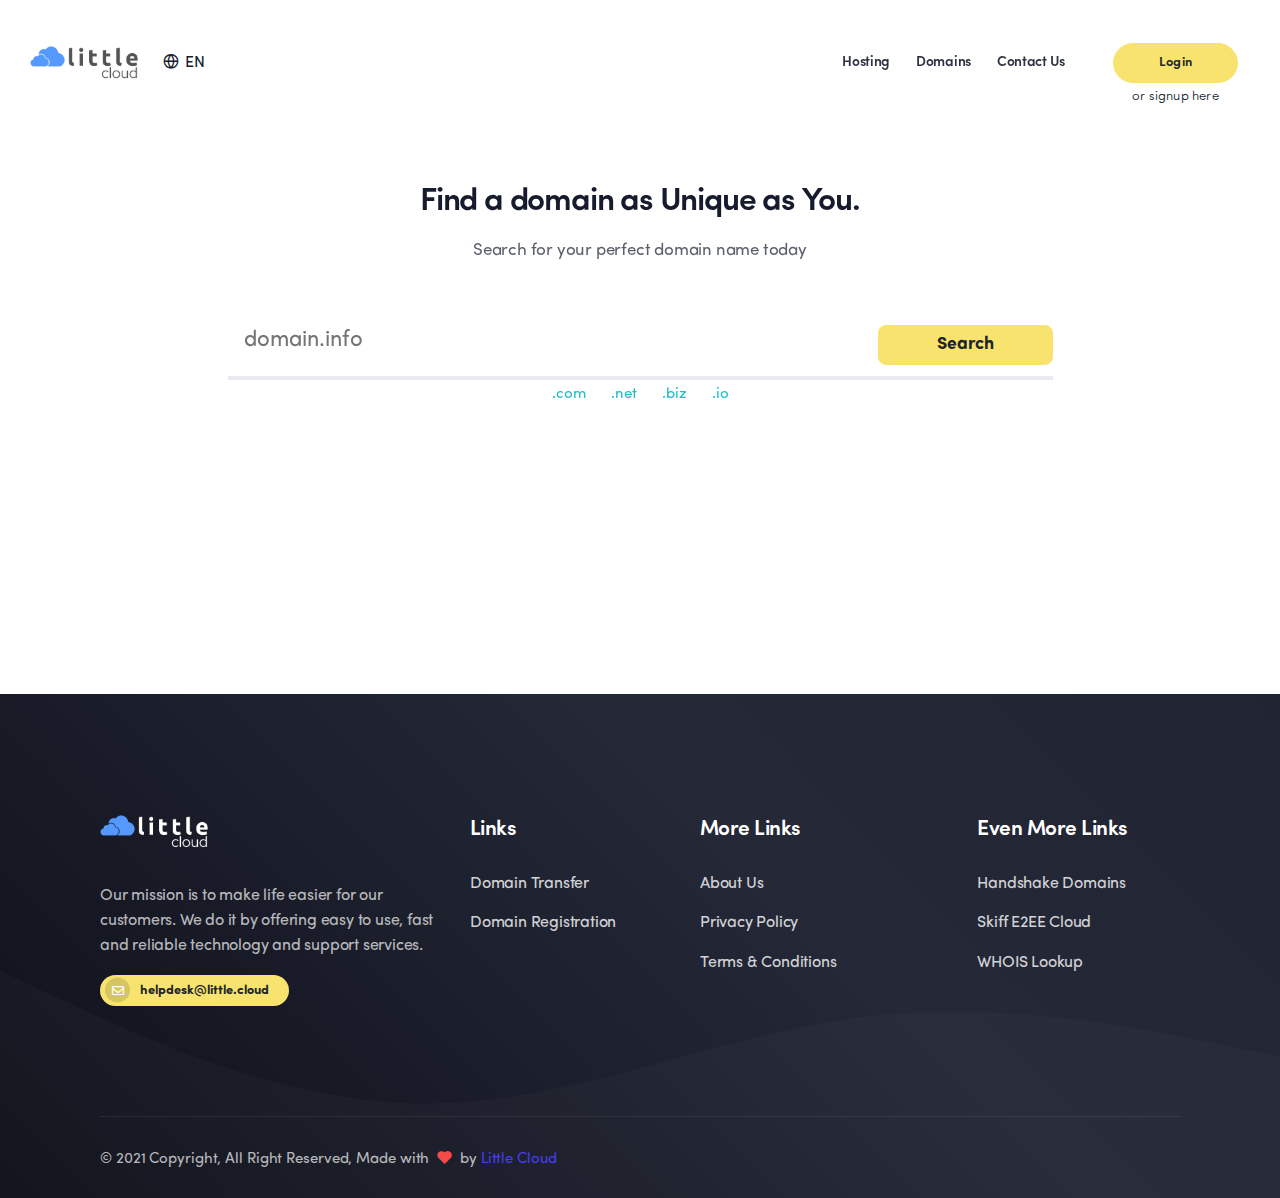
==== commit f4f5433d: "corrected links" ====
--- a/index.html
+++ b/index.html
@@ -172,7 +172,6 @@
                             <div class="footer-block mb-13 mb-lg-9">
                                 <h4 class="block-title coodiv-text-7 mb-7 position-relative">Links</h4>
                                 <ul class="footer-list list-unstyled">
-                                    <li class="py-2"><a class="footer-list-link" href="https://lookup.icann.com">WHOis Domain Checker</a></li>
                                     <li class="py-2"><a class="footer-list-link" href="https://app.little.cloud/cart.php?a=add&domain=transfer">Domain Transfer</a></li>
                                     <li class="py-2"><a class="footer-list-link" href="https://app.little.cloud/cart.php?a=add&domain=register">Domain Registration</a></li>
                                 </ul>
@@ -200,6 +199,7 @@
                               
                                     <li class="py-2"><a class="footer-list-link" href="https://handshake.org">Handshake Domains</a></li>
                                     <li class="py-2"><a class="footer-list-link" href="https://skiff.org">Skiff E2EE Cloud</a></li>
+                                    <li class="py-2"><a class="footer-list-link" href="https://lookup.icann.org">WHOIS Lookup</a></li>
                                 </ul>
                             </div>
                         </div>
